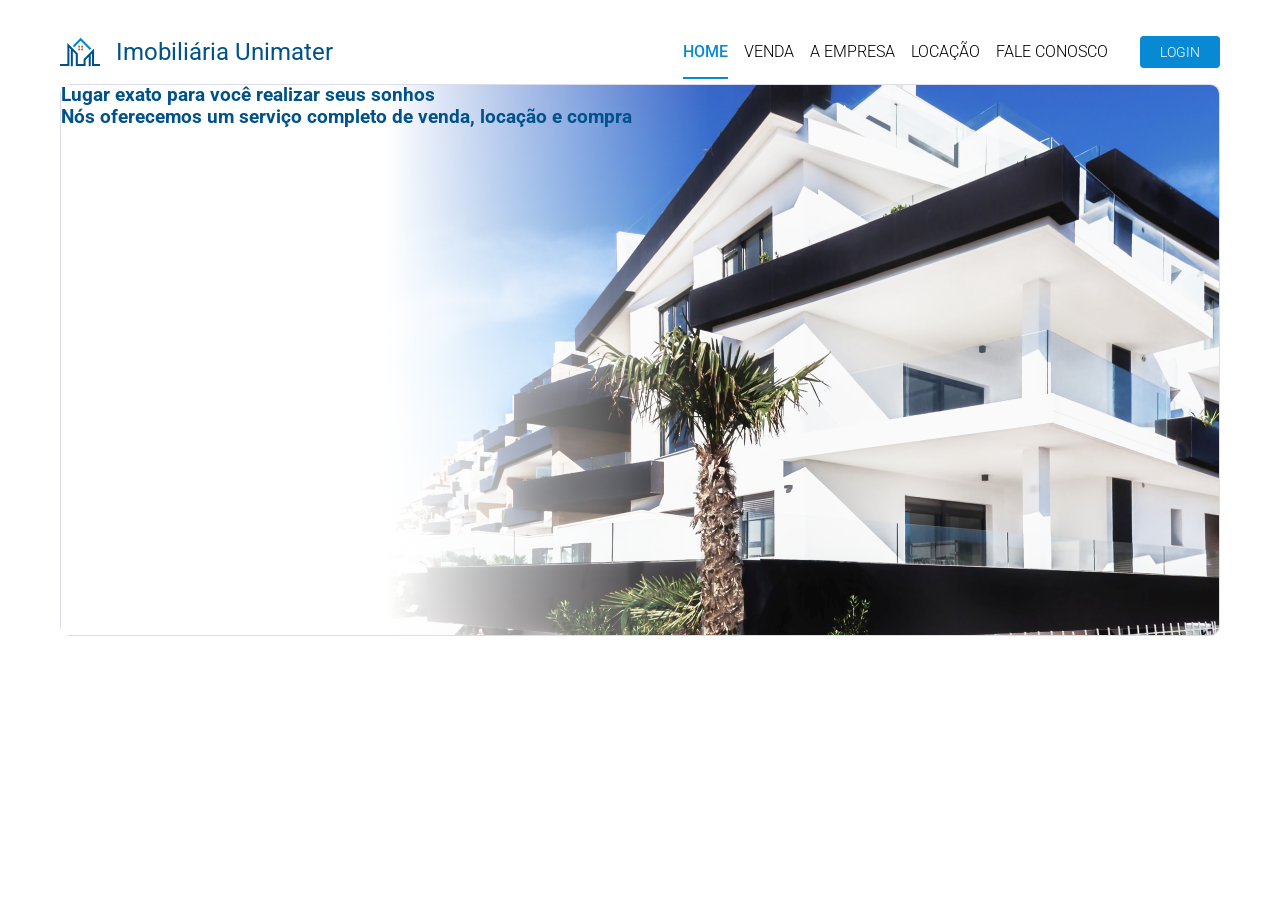
==== imovel-site/index.html @ 65fe9be4 "atualizando contúudo" ====
<!DOCTYPE html>
<html lang="pt-br">

<head>
    <meta charset="UTF-8">
    <meta name="viewport" content="width=device-width, initial-scale=1.0">
    <title>Imobiliária Unimater</title>

    <!-- Google fontes -->
    <link href="https://fonts.googleapis.com/css2?family=Roboto:wght@300;400;500;700&display=swap" rel="stylesheet" />

    <!-- CSS Normalize - Normaliza minha pagina deixando igual em qualquer navegador -->
    <link rel="stylesheet" href="./assets/css/normalize.css" />

    <!-- CSS Custom -->
    <link rel="stylesheet" href="./assets/css/style.css" />

</head>

<body>
    <header>
        <div class="container">
            <div class="brand">
                <img src="./assets/img/logo_imobiliaria.svg" alt="" />
                <h1>Imobiliária Unimater</h1>
            </div>
            <nav>
                <ul>
                    <li><a href="#" class="active">Home</a></li>
                    <li><a href="#">Venda</a></li>
                    <li><a href="#">A Empresa</a></li>
                    <li><a href="#">Locação</a></li>
                    <li><a href="#">Fale conosco</a></li>
                    <li><button>Login</button></li>
                </ul>
            </nav>
        </div>
    </header>

    <main>
        <div class="container">
            <section id="banner">
                <div class="banner-content">
                    <h3 class="banner-body1">Lugar exato para você realizar seus sonhos</h3>
                    <h3 class="banner-body2">Nós oferecemos um serviço completo de venda, locação e compra</h3>
                </div>
            </section>
            <section id="cards"></section>
            <section id="reasons"></section>
            <section id="specialists"></section>
            <section id="values"></section>
        </div>
    </main>

    <footer>
        <div class="container"></div>
    </footer>
</body>

</html>
---- imovel-site/assets/css/style.css ----
body {
    font-family: Roboto, sans-serif;
}

.container {
    max-width: 1160px;
    margin: 0 auto;
}

header {
    /* T R B L */
    padding: 1.25rem 1.25rem 0 1.25rem;
}

header .container {
    display: flex;
    flex-direction: row;
    /*alinha horizontalmente com espaço eles */
    justify-content: space-between;
    /*Alinha ao centro verticalmente*/
    align-items: center;
}

header .brand {
    display: flex;
    gap: 1rem;

}

header .brand img {
    width: 2.5rem;
}

header .brand h1 {
    font-size: 1.5rem;
    color: #01528a;
    font-weight: 400;
    line-height: 2rem;
}

header nav {}

header nav ul {
    display: flex;
    list-style-type: none;
    gap: 1rem;
}

header nav li {
    font-weight: 300;
    line-height: 2rem;
}

header nav a {
    text-decoration: none;
    color: #000000;
    text-transform: uppercase;
    padding-bottom: 1rem;
}

header nav a:hover,
header nav a.active {
    color: #0889d4;
}

header nav a.active {
    font-weight: 500;
    border-bottom: 2px solid #0889d4;
}

header nav button {
    background-color: #0889d4;
    color: #ffffff;
    border: none;
    text-transform: uppercase;
    font-weight: 300;
    font-size: 0.875rem;
    padding: 0.5rem 1.25rem;
    border-radius: 0.25rem;
    margin-left: 1rem;
}

main {}

#banner {
    height: 550px;
    border: 1px solid #dcdceb;
    background-color: #ffffff;
    border-radius: 0.625rem;
    color: #01528a;
    background-image: url('../img/background-house.png');
    background-repeat: no-repeat;
    background-position: right;
}

#banner .banner-content {
    width: 650px;
    height: 100%;
    background: linear-gradient(270deg, rgba(255, 255, 255, 0), #ffffff 50%);
}

#banner h3 {
    margin: 0;
}
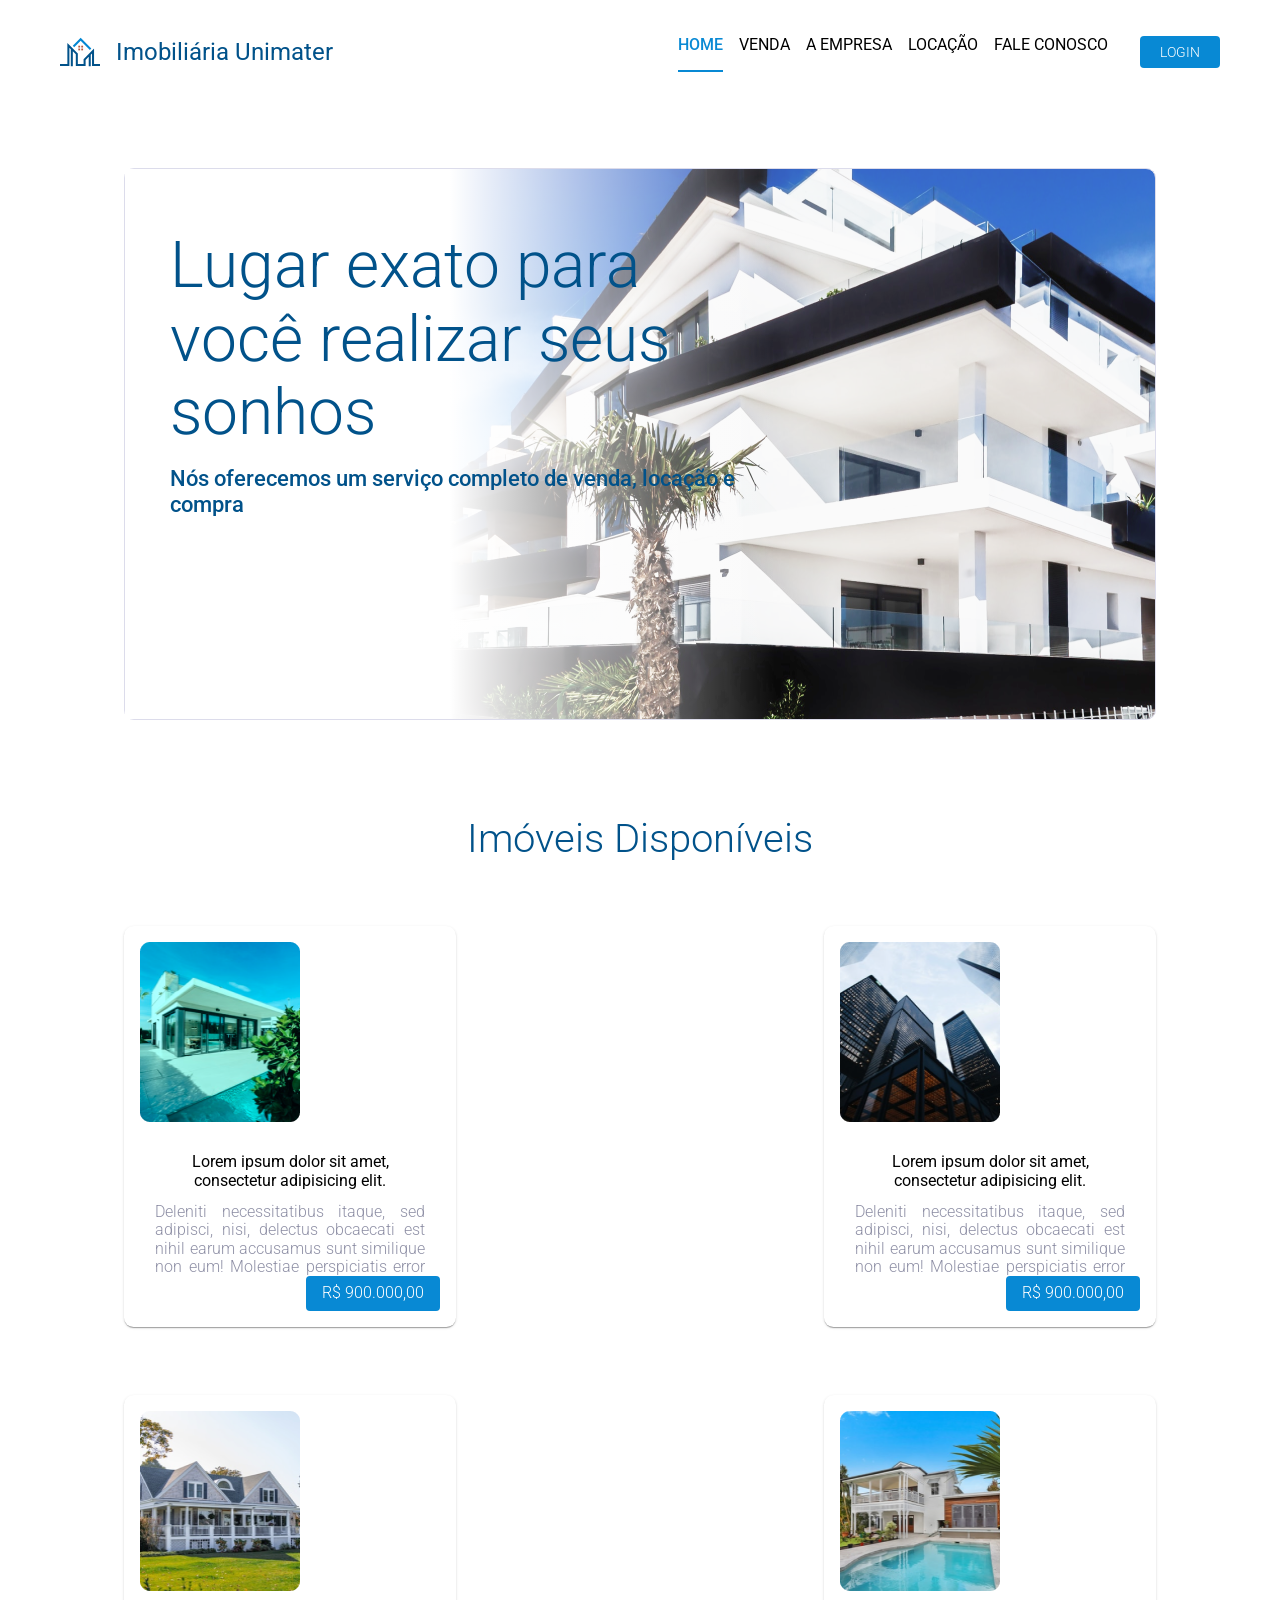
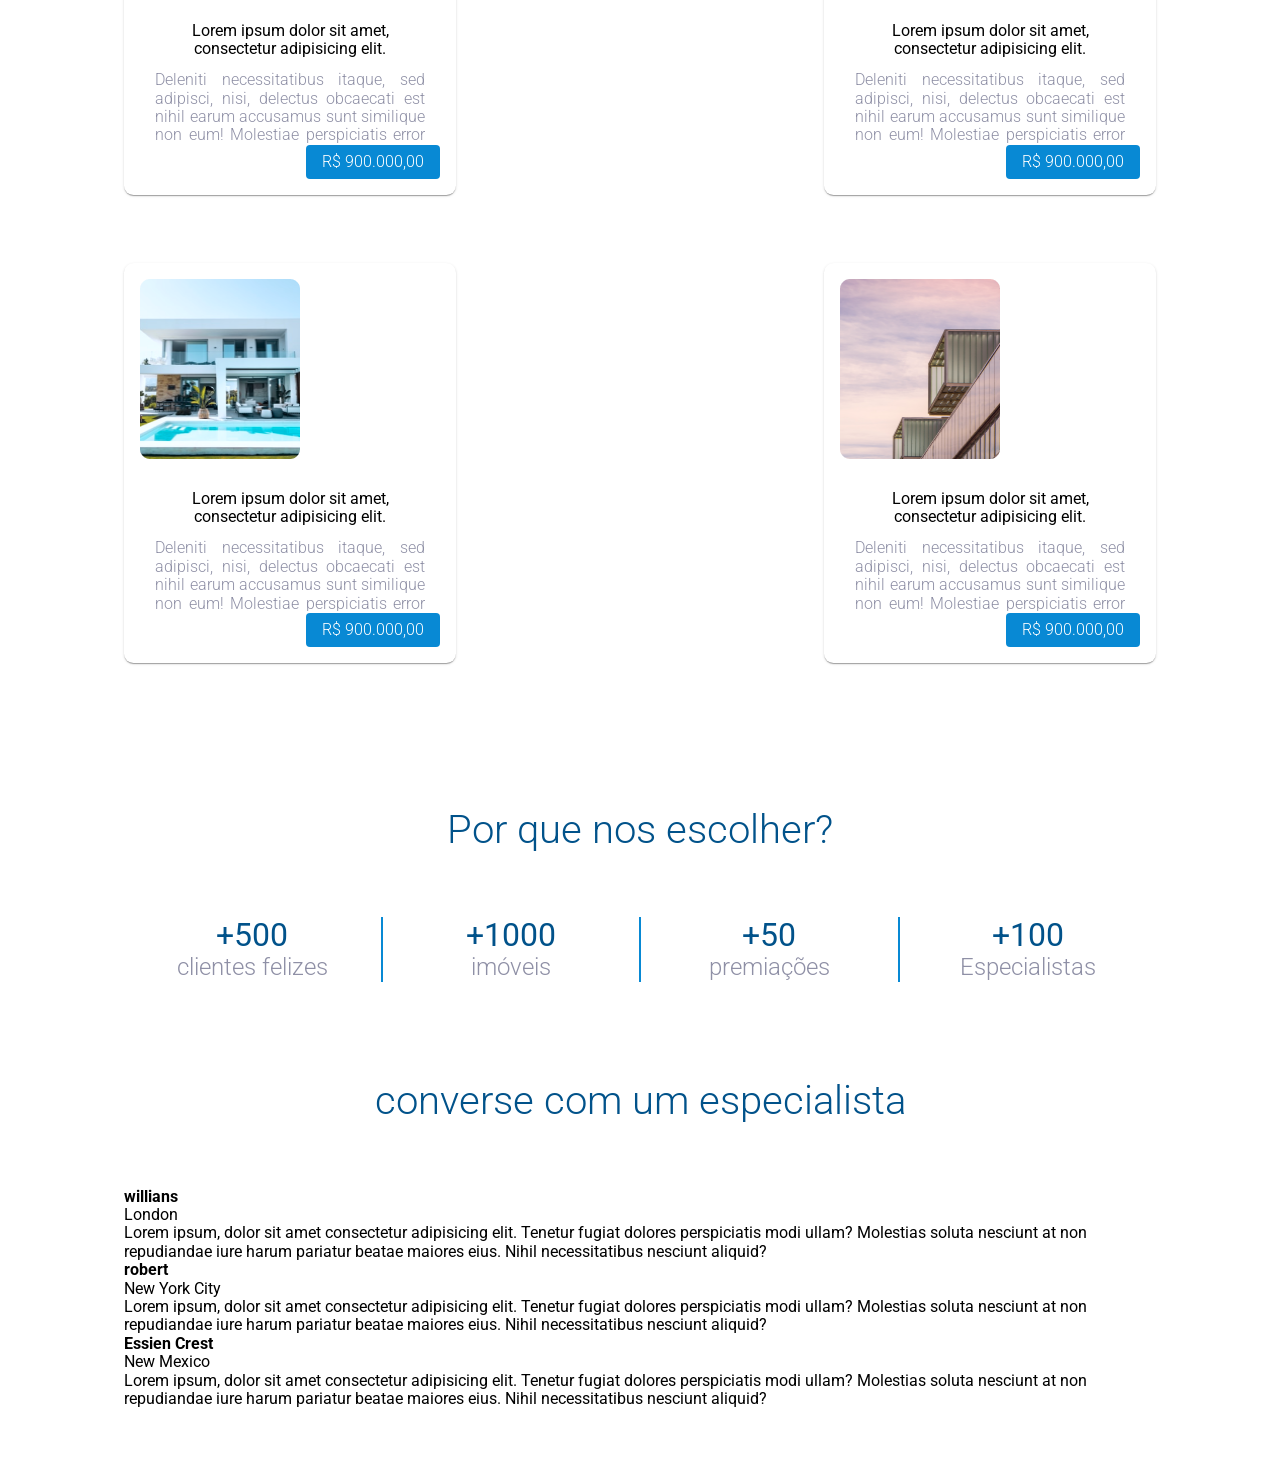
==== commit a20dba8f: "AULA 30/10/2024" ====
--- a/imovel-site/index.html
+++ b/imovel-site/index.html
@@ -9,11 +9,49 @@
     <!-- Google fontes -->
     <link href="https://fonts.googleapis.com/css2?family=Roboto:wght@300;400;500;700&display=swap" rel="stylesheet" />
 
-    <!-- CSS Normalize - Normaliza minha pagina deixando igual em qualquer navegador -->
     <link rel="stylesheet" href="./assets/css/normalize.css" />
 
     <!-- CSS Custom -->
     <link rel="stylesheet" href="./assets/css/style.css" />
+
+
+    <style>
+        /* Exemplo de CSS para organizar as imagens lado a lado */
+        .cards-content {
+            display: flex;
+            flex-wrap: wrap;
+            gap: 20px;
+            justify-content: space-between;
+        }
+
+        .card {
+            flex: 1 1 calc(33.333% - 20px); /* Cada card ocupa cerca de 33% da linha com uma margem de 20px */
+            max-width: 300px; /* Limite de largura para melhor alinhamento */
+            box-shadow: 0px 0px 10px rgba(0, 0, 0, 0.1);
+            border-radius: 8px;
+            overflow: hidden;
+            display: flex;
+            flex-direction: column;
+            background-color: #fff;
+        }
+
+        .card img {
+            width: 100%;
+            height: auto;
+            display: block;
+        }
+
+        .card-content {
+            padding: 15px;
+            text-align: center;
+        }
+
+        .card-price {
+            font-weight: bold;
+            color: #000;
+            margin-top: 10px;
+        }
+    </style>
 
 </head>
 
@@ -45,9 +83,140 @@
                     <h3 class="banner-body2">Nós oferecemos um serviço completo de venda, locação e compra</h3>
                 </div>
             </section>
+
+            <section id="cards">
+                <h2>Imóveis Disponíveis</h2>
+                <div class="cards-content">
+                    <div class="card">
+                        <img src="./assets/img/thumb1.png" />
+                        <div class="card-content">
+                            <h4>Lorem ipsum dolor sit amet, consectetur adipisicing elit.</h4>
+                            <p>Deleniti necessitatibus itaque, sed adipisci, nisi, delectus obcaecati est nihil earum accusamus sunt similique non eum! Molestiae perspiciatis error sit rerum veniam!</p>
+                            <div class="card-price">
+                                <p>R$ 900.000,00</p>
+                            </div>
+                        </div>
+                    </div>
+
+                    <div class="card">
+                        <img src="./assets/img/thumb2.png" />
+                        <div class="card-content">
+                            <h4>Lorem ipsum dolor sit amet, consectetur adipisicing elit.</h4>
+                            <p>Deleniti necessitatibus itaque, sed adipisci, nisi, delectus obcaecati est nihil earum accusamus sunt similique non eum! Molestiae perspiciatis error sit rerum veniam!</p>
+                            <div class="card-price">
+                                <p>R$ 900.000,00</p>
+                            </div>
+                        </div>
+                    </div>
+
+                    <div class="card">
+                        <img src="./assets/img/thumb3.png" />
+                        <div class="card-content">
+                            <h4>Lorem ipsum dolor sit amet, consectetur adipisicing elit.</h4>
+                            <p>Deleniti necessitatibus itaque, sed adipisci, nisi, delectus obcaecati est nihil earum accusamus sunt similique non eum! Molestiae perspiciatis error sit rerum veniam!</p>
+                            <div class="card-price">
+                                <p>R$ 900.000,00</p>
+                            </div>
+                        </div>
+                    </div>
+
+                    <div class="card">
+                        <img src="./assets/img/thumb4.png" />
+                        <div class="card-content">
+                            <h4>Lorem ipsum dolor sit amet, consectetur adipisicing elit.</h4>
+                            <p>Deleniti necessitatibus itaque, sed adipisci, nisi, delectus obcaecati est nihil earum accusamus sunt similique non eum! Molestiae perspiciatis error sit rerum veniam!</p>
+                            <div class="card-price">
+                                <p>R$ 900.000,00</p>
+                            </div>
+                        </div>
+                    </div>
+
+                    <div class="card">
+                        <img src="./assets/img/thumb5.png" />
+                        <div class="card-content">
+                            <h4>Lorem ipsum dolor sit amet, consectetur adipisicing elit.</h4>
+                            <p>Deleniti necessitatibus itaque, sed adipisci, nisi, delectus obcaecati est nihil earum accusamus sunt similique non eum! Molestiae perspiciatis error sit rerum veniam!</p>
+                            <div class="card-price">
+                                <p>R$ 900.000,00</p>
+                            </div>
+                        </div>
+                    </div>
+
+                    <div class="card">
+                        <img src="./assets/img/thumb6.png" />
+                        <div class="card-content">
+                            <h4>Lorem ipsum dolor sit amet, consectetur adipisicing elit.</h4>
+                            <p>Deleniti necessitatibus itaque, sed adipisci, nisi, delectus obcaecati est nihil earum accusamus sunt similique non eum! Molestiae perspiciatis error sit rerum veniam!</p>
+                            <div class="card-price">
+                                <p>R$ 900.000,00</p>
+                            </div>
+                        </div>
+                    </div>
+
+                </div>
+            </section>
+            <section id="reasons">
+                <h2>Por que nos escolher?</h2>
+                <div class="reasons-content">
+                    <div class="reason">
+                        <p class="reason-value">+500</p>
+                        <p class="reason-value">clientes felizes</p>
+                    </div>
+                    <div class="reason">
+                        <p class="reason-value">+1000</p>
+                        <p class="reason-value">imóveis</p>
+                    </div>
+                    <div class="reason">
+                        <p class="reason-value">+50</p>
+                        <p class="reason-value">premiações</p>
+                    </div>
+                    <div class="reason">
+                        <p class="reason-value">+100</p>
+                        <p class="reason-value">Especialistas</p>
+                    </div>
+                </div>
+            </section>
+
+
+            <section id="specialists">
+                <h2>converse com um especialista</h2>
+
+                <div class="specialists-content"></div>
+                <div class="specialist">
+                    <h4>willians</h4>
+                    <p>London</p>
+                    <p class="specialist-detail">Lorem ipsum, dolor sit amet consectetur adipisicing elit. 
+                        Tenetur fugiat dolores perspiciatis modi ullam? Molestias soluta nesciunt at non repudiandae iure harum pariatur beatae maiores eius.
+                         Nihil necessitatibus nesciunt aliquid?
+                        </p>
+                    
+                </div>
+                <div class="specialist">
+                    <h4>robert</h4>
+                    <p>New York City</p>
+                    <p class="specialist-detail">Lorem ipsum, dolor sit amet consectetur adipisicing elit. 
+                        Tenetur fugiat dolores perspiciatis modi ullam? Molestias soluta nesciunt at non repudiandae iure harum pariatur beatae maiores eius.
+                         Nihil necessitatibus nesciunt aliquid?
+                        </p>
+                    
+
+
+                </div>
+                <div class="specialist">
+                    <h4>Essien Crest</h4>
+                    <p>New Mexico</p>
+                    <p class="specialist-detail">Lorem ipsum, dolor sit amet consectetur adipisicing elit. 
+                        Tenetur fugiat dolores perspiciatis modi ullam? Molestias soluta nesciunt at non repudiandae iure harum pariatur beatae maiores eius.
+                         Nihil necessitatibus nesciunt aliquid?
+                        </p>
+                </div>
+
+            </section>
+
             <section id="cards"></section>
             <section id="reasons"></section>
             <section id="specialists"></section>
+
             <section id="values"></section>
         </div>
     </main>
@@ -57,4 +226,8 @@
     </footer>
 </body>
 
-</html>+
+</html>
+
+
+
--- a/imovel-site/assets/css/style.css
+++ b/imovel-site/assets/css/style.css
@@ -1,3 +1,8 @@
+* {
+    margin: 0;
+    padding: 0;
+}
+
 body {
     font-family: Roboto, sans-serif;
 }
@@ -8,23 +13,18 @@
 }
 
 header {
-    /* T R B L */
-    padding: 1.25rem 1.25rem 0 1.25rem;
+    padding: 1.25rem;
 }
 
 header .container {
     display: flex;
-    flex-direction: row;
-    /*alinha horizontalmente com espaço eles */
     justify-content: space-between;
-    /*Alinha ao centro verticalmente*/
     align-items: center;
 }
 
 header .brand {
     display: flex;
     gap: 1rem;
-
 }
 
 header .brand img {
@@ -38,17 +38,10 @@
     line-height: 2rem;
 }
 
-header nav {}
-
 header nav ul {
     display: flex;
     list-style-type: none;
     gap: 1rem;
-}
-
-header nav li {
-    font-weight: 300;
-    line-height: 2rem;
 }
 
 header nav a {
@@ -61,9 +54,6 @@
 header nav a:hover,
 header nav a.active {
     color: #0889d4;
-}
-
-header nav a.active {
     font-weight: 500;
     border-bottom: 2px solid #0889d4;
 }
@@ -79,8 +69,6 @@
     border-radius: 0.25rem;
     margin-left: 1rem;
 }
-
-main {}
 
 #banner {
     height: 550px;
@@ -99,6 +87,109 @@
     background: linear-gradient(270deg, rgba(255, 255, 255, 0), #ffffff 50%);
 }
 
-#banner h3 {
+#banner .banner-body1 {
+    padding: 3.75rem 0 0 2.8rem;
+    font-size: 4rem;
+    font-weight: 300;
+}
+
+#banner .banner-body2 {
+    margin-top: 1rem;
+    margin-left: 2.8rem;
+    font-weight: 500;
+    font-size: 1.4rem;
+}
+
+section {
+    margin: 4rem;
+}
+
+section h2 {
+    padding: 2rem 0;
+    font-weight: 300;
+    text-align: center;
+    font-size: 2.5rem;
+    color: #01528a;
+    margin: 2rem 0;
+}
+
+#cards .cards-content {
+    display: flex;
+    flex-wrap: wrap;
+    gap: 20px;
+    justify-content: space-between;
+}
+
+#cards .card {
+    width: calc(50% - 10px);
+    display: flex;
+    gap: 1rem;
+    box-shadow: rgb(0 0 0 / 20%) 0 2px 1px -1px, rgb(0 0 0 / 14%) 0 1px 1px 0, rgb(0 0 0 / 12%) 0 1px 3px 0;
+    border-radius: 0.6rem;
+    margin-bottom: 3rem;
+    padding: 1rem;
+    position: relative;
+}
+
+#cards .card img {
+    width: 160px;
+    height: 180px;
+}
+
+#cards .card h4 {
+    font-weight: 400;
+    margin-bottom: 0.8rem;
+}
+
+#cards .card p {
+    font-weight: 300;
+    text-align: justify;
+    color: #8f90a6;
+    max-height: 4.5rem;
+    overflow: hidden;
+    margin-bottom: 1.3rem;
+}
+
+#cards .card-price {
+    position: absolute;
+    display: flex;
+    justify-content: end;
+    right: 1rem;
+    bottom: 1rem;
+}
+
+#cards .card-price p {
+    background-color: #0889d4;
+    color: #fff;
+    font-size: 1rem;
+    border-radius: 0.25rem;
+    padding: 0.5rem 1rem;
     margin: 0;
-}+}
+
+#reasons .reasons-content {
+    display: flex;
+    justify-content: space-between;
+}
+
+#reasons .reason {
+    border-left: 2px solid #0889d4;
+    width: 100%;
+    text-align: center;
+}
+
+#reasons .reason:first-of-type {
+    border-left: none;
+}
+
+#reasons .reason-value {
+    font-size: 2rem;
+    color: #01528a;
+    font-weight: 400;
+}
+
+#reasons .reason-value + p {
+    font-size: 1.5rem;
+    font-weight: 300;
+    color: #8f90a6;
+}
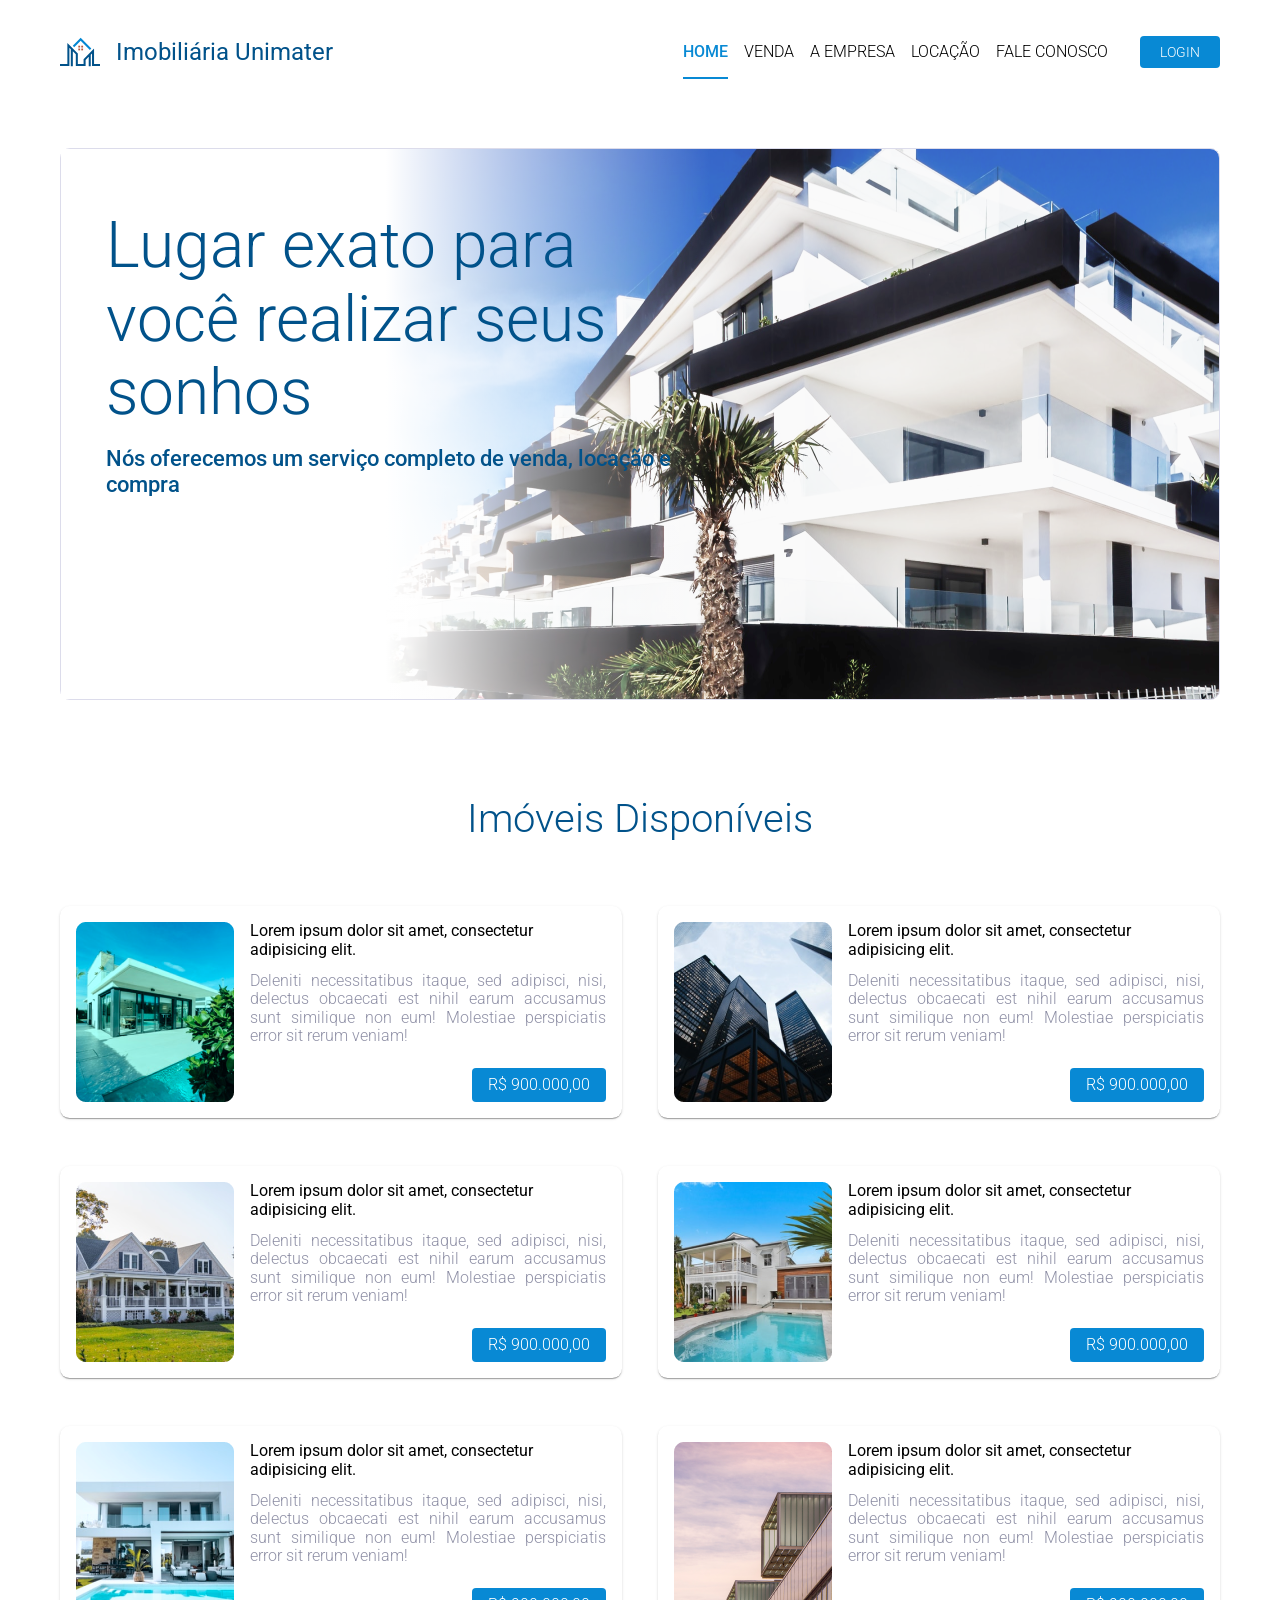
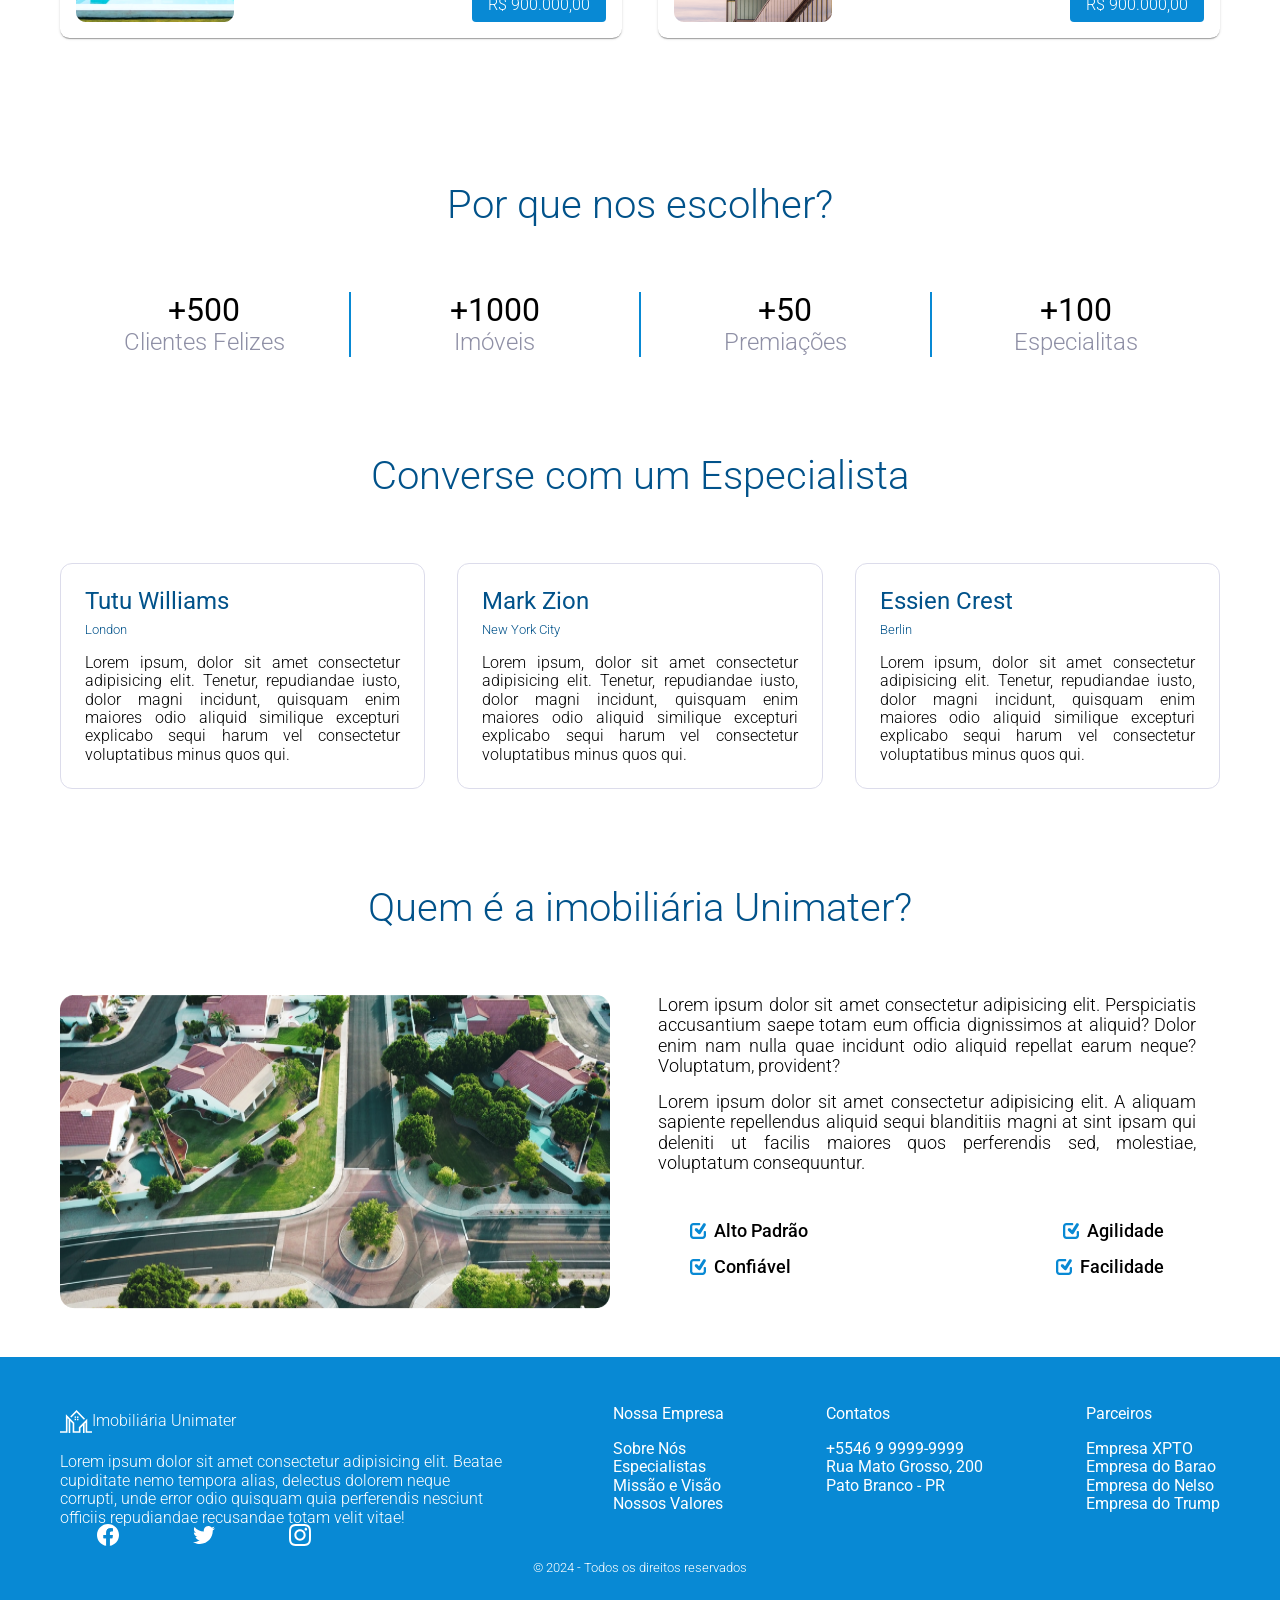
==== commit 103f86ca: "Aula 06/11/2024" ====
--- a/imovel-site/index.html
+++ b/imovel-site/index.html
@@ -9,49 +9,11 @@
     <!-- Google fontes -->
     <link href="https://fonts.googleapis.com/css2?family=Roboto:wght@300;400;500;700&display=swap" rel="stylesheet" />
 
+    <!-- CSS Normalize - Normaliza minha pagina deixando igual em qualquer navegador -->
     <link rel="stylesheet" href="./assets/css/normalize.css" />
 
     <!-- CSS Custom -->
     <link rel="stylesheet" href="./assets/css/style.css" />
-
-
-    <style>
-        /* Exemplo de CSS para organizar as imagens lado a lado */
-        .cards-content {
-            display: flex;
-            flex-wrap: wrap;
-            gap: 20px;
-            justify-content: space-between;
-        }
-
-        .card {
-            flex: 1 1 calc(33.333% - 20px); /* Cada card ocupa cerca de 33% da linha com uma margem de 20px */
-            max-width: 300px; /* Limite de largura para melhor alinhamento */
-            box-shadow: 0px 0px 10px rgba(0, 0, 0, 0.1);
-            border-radius: 8px;
-            overflow: hidden;
-            display: flex;
-            flex-direction: column;
-            background-color: #fff;
-        }
-
-        .card img {
-            width: 100%;
-            height: auto;
-            display: block;
-        }
-
-        .card-content {
-            padding: 15px;
-            text-align: center;
-        }
-
-        .card-price {
-            font-weight: bold;
-            color: #000;
-            margin-top: 10px;
-        }
-    </style>
 
 </head>
 
@@ -83,15 +45,16 @@
                     <h3 class="banner-body2">Nós oferecemos um serviço completo de venda, locação e compra</h3>
                 </div>
             </section>
-
             <section id="cards">
                 <h2>Imóveis Disponíveis</h2>
                 <div class="cards-content">
+
                     <div class="card">
                         <img src="./assets/img/thumb1.png" />
                         <div class="card-content">
                             <h4>Lorem ipsum dolor sit amet, consectetur adipisicing elit.</h4>
-                            <p>Deleniti necessitatibus itaque, sed adipisci, nisi, delectus obcaecati est nihil earum accusamus sunt similique non eum! Molestiae perspiciatis error sit rerum veniam!</p>
+                            <p> Deleniti necessitatibus itaque, sed adipisci, nisi, delectus obcaecati est nihil earum
+                                accusamus sunt similique non eum! Molestiae perspiciatis error sit rerum veniam!</p>
                             <div class="card-price">
                                 <p>R$ 900.000,00</p>
                             </div>
@@ -102,7 +65,8 @@
                         <img src="./assets/img/thumb2.png" />
                         <div class="card-content">
                             <h4>Lorem ipsum dolor sit amet, consectetur adipisicing elit.</h4>
-                            <p>Deleniti necessitatibus itaque, sed adipisci, nisi, delectus obcaecati est nihil earum accusamus sunt similique non eum! Molestiae perspiciatis error sit rerum veniam!</p>
+                            <p> Deleniti necessitatibus itaque, sed adipisci, nisi, delectus obcaecati est nihil earum
+                                accusamus sunt similique non eum! Molestiae perspiciatis error sit rerum veniam!</p>
                             <div class="card-price">
                                 <p>R$ 900.000,00</p>
                             </div>
@@ -113,7 +77,8 @@
                         <img src="./assets/img/thumb3.png" />
                         <div class="card-content">
                             <h4>Lorem ipsum dolor sit amet, consectetur adipisicing elit.</h4>
-                            <p>Deleniti necessitatibus itaque, sed adipisci, nisi, delectus obcaecati est nihil earum accusamus sunt similique non eum! Molestiae perspiciatis error sit rerum veniam!</p>
+                            <p> Deleniti necessitatibus itaque, sed adipisci, nisi, delectus obcaecati est nihil earum
+                                accusamus sunt similique non eum! Molestiae perspiciatis error sit rerum veniam!</p>
                             <div class="card-price">
                                 <p>R$ 900.000,00</p>
                             </div>
@@ -124,7 +89,8 @@
                         <img src="./assets/img/thumb4.png" />
                         <div class="card-content">
                             <h4>Lorem ipsum dolor sit amet, consectetur adipisicing elit.</h4>
-                            <p>Deleniti necessitatibus itaque, sed adipisci, nisi, delectus obcaecati est nihil earum accusamus sunt similique non eum! Molestiae perspiciatis error sit rerum veniam!</p>
+                            <p> Deleniti necessitatibus itaque, sed adipisci, nisi, delectus obcaecati est nihil earum
+                                accusamus sunt similique non eum! Molestiae perspiciatis error sit rerum veniam!</p>
                             <div class="card-price">
                                 <p>R$ 900.000,00</p>
                             </div>
@@ -135,7 +101,8 @@
                         <img src="./assets/img/thumb5.png" />
                         <div class="card-content">
                             <h4>Lorem ipsum dolor sit amet, consectetur adipisicing elit.</h4>
-                            <p>Deleniti necessitatibus itaque, sed adipisci, nisi, delectus obcaecati est nihil earum accusamus sunt similique non eum! Molestiae perspiciatis error sit rerum veniam!</p>
+                            <p> Deleniti necessitatibus itaque, sed adipisci, nisi, delectus obcaecati est nihil earum
+                                accusamus sunt similique non eum! Molestiae perspiciatis error sit rerum veniam!</p>
                             <div class="card-price">
                                 <p>R$ 900.000,00</p>
                             </div>
@@ -146,7 +113,8 @@
                         <img src="./assets/img/thumb6.png" />
                         <div class="card-content">
                             <h4>Lorem ipsum dolor sit amet, consectetur adipisicing elit.</h4>
-                            <p>Deleniti necessitatibus itaque, sed adipisci, nisi, delectus obcaecati est nihil earum accusamus sunt similique non eum! Molestiae perspiciatis error sit rerum veniam!</p>
+                            <p> Deleniti necessitatibus itaque, sed adipisci, nisi, delectus obcaecati est nihil earum
+                                accusamus sunt similique non eum! Molestiae perspiciatis error sit rerum veniam!</p>
                             <div class="card-price">
                                 <p>R$ 900.000,00</p>
                             </div>
@@ -157,77 +125,147 @@
             </section>
             <section id="reasons">
                 <h2>Por que nos escolher?</h2>
+
                 <div class="reasons-content">
+
                     <div class="reason">
                         <p class="reason-value">+500</p>
-                        <p class="reason-value">clientes felizes</p>
-                    </div>
+                        <p class="reason-label">Clientes Felizes</p>
+                    </div>
+
                     <div class="reason">
                         <p class="reason-value">+1000</p>
-                        <p class="reason-value">imóveis</p>
-                    </div>
+                        <p class="reason-label">Imóveis</p>
+                    </div>
+
                     <div class="reason">
                         <p class="reason-value">+50</p>
-                        <p class="reason-value">premiações</p>
-                    </div>
+                        <p class="reason-label">Premiações</p>
+                    </div>
+
                     <div class="reason">
                         <p class="reason-value">+100</p>
-                        <p class="reason-value">Especialistas</p>
-                    </div>
-                </div>
-            </section>
-
-
+                        <p class="reason-label">Especialitas</p>
+                    </div>
+
+                </div>
+            </section>
             <section id="specialists">
-                <h2>converse com um especialista</h2>
-
-                <div class="specialists-content"></div>
-                <div class="specialist">
-                    <h4>willians</h4>
-                    <p>London</p>
-                    <p class="specialist-detail">Lorem ipsum, dolor sit amet consectetur adipisicing elit. 
-                        Tenetur fugiat dolores perspiciatis modi ullam? Molestias soluta nesciunt at non repudiandae iure harum pariatur beatae maiores eius.
-                         Nihil necessitatibus nesciunt aliquid?
-                        </p>
+                <h2>Converse com um Especialista</h2>
+
+                <div class="specialists-content">
+                    <div class="specialist">
+                        <h4>Tutu Williams</h4>
+                        <p>London</p>
+                        <p class="specialist-detail">Lorem ipsum, dolor sit amet consectetur adipisicing elit. Tenetur,
+                            repudiandae iusto, dolor magni incidunt, quisquam enim maiores odio aliquid similique
+                            excepturi explicabo sequi harum vel consectetur voluptatibus minus quos qui.</p>
+                    </div>
+
+                    <div class="specialist">
+                        <h4>Mark Zion</h4>
+                        <p>New York City</p>
+                        <p class="specialist-detail">Lorem ipsum, dolor sit amet consectetur adipisicing elit. Tenetur,
+                            repudiandae iusto, dolor magni incidunt, quisquam enim maiores odio aliquid similique
+                            excepturi explicabo sequi harum vel consectetur voluptatibus minus quos qui.</p>
+                    </div>
+
+
+                    <div class="specialist">
+                        <h4>Essien Crest</h4>
+                        <p>Berlin</p>
+                        <p class="specialist-detail">Lorem ipsum, dolor sit amet consectetur adipisicing elit. Tenetur,
+                            repudiandae iusto, dolor magni incidunt, quisquam enim maiores odio aliquid similique
+                            excepturi explicabo sequi harum vel consectetur voluptatibus minus quos qui.</p>
+                    </div>
+                </div>
+
+            </section>
+            <section id="values">
+                <h2>Quem é a imobiliária Unimater?</h2>
+                <div class="values-content">
+                    <img src="./assets/img/place-company.png" />
+
+                    <div class="values-text">
+                        <p>Lorem ipsum dolor sit amet consectetur adipisicing elit. Perspiciatis accusantium saepe totam
+                            eum officia dignissimos at aliquid? Dolor enim nam nulla quae incidunt odio aliquid repellat
+                            earum neque? Voluptatum, provident?</p>
+                        <p>Lorem ipsum dolor sit amet consectetur adipisicing elit. A aliquam sapiente repellendus
+                            aliquid sequi blanditiis magni at sint ipsam qui deleniti ut facilis maiores quos
+                            perferendis sed, molestiae, voluptatum consequuntur.</p>
+
+                        <div class="values-detail">
+                            <div class="value">
+                                <p>Alto Padrão</p>
+                                <p>Agilidade</p>
+                            </div>
+                            <div class="value">
+                                <p>Confiável</p>
+                                <p>Facilidade</p>
+                            </div>
+                        </div>
+                    </div>
+                </div>
+            </section>
+        </div>
+    </main>
+
+    <footer>
+        <div class="container">
+            <div class="footer-content">
+                <div class="footer-company">
+                    <p class="footer-brand">
+                        Imobiliária Unimater
+                    </p>
+                    <p>Lorem ipsum dolor sit amet consectetur adipisicing elit. Beatae cupiditate nemo tempora alias, 
+                        delectus dolorem neque corrupti,
+                         unde error odio quisquam quia perferendis nesciunt officiis repudiandae recusandae totam velit vitae!</p>
+                </div>
+                <div class="footer-menu">
+                    <p class="footer-menu-title">Nossa Empresa</p>
+                    <ul>
+                        <li><a href="#">Sobre Nós</a></li>
+                        <li><a href="#specialist">Especialistas</a></li>
+                        <li><a href="#">Missão e Visão</a></li>
+                        <li><a href="#values">Nossos Valores</a></li>
+                        
+                    </ul>
                     
                 </div>
-                <div class="specialist">
-                    <h4>robert</h4>
-                    <p>New York City</p>
-                    <p class="specialist-detail">Lorem ipsum, dolor sit amet consectetur adipisicing elit. 
-                        Tenetur fugiat dolores perspiciatis modi ullam? Molestias soluta nesciunt at non repudiandae iure harum pariatur beatae maiores eius.
-                         Nihil necessitatibus nesciunt aliquid?
-                        </p>
-                    
-
-
-                </div>
-                <div class="specialist">
-                    <h4>Essien Crest</h4>
-                    <p>New Mexico</p>
-                    <p class="specialist-detail">Lorem ipsum, dolor sit amet consectetur adipisicing elit. 
-                        Tenetur fugiat dolores perspiciatis modi ullam? Molestias soluta nesciunt at non repudiandae iure harum pariatur beatae maiores eius.
-                         Nihil necessitatibus nesciunt aliquid?
-                        </p>
-                </div>
-
-            </section>
-
-            <section id="cards"></section>
-            <section id="reasons"></section>
-            <section id="specialists"></section>
-
-            <section id="values"></section>
-        </div>
-    </main>
-
-    <footer>
-        <div class="container"></div>
+
+                <div class="footer-menu">
+                    <p class="footer-menu-title">Contatos</p>
+                    <ul>
+                        <li>+5546 9 9999-9999</li>
+                        <li>Rua Mato Grosso, 200</li>
+                        <li>Pato Branco - PR</li>
+                    </ul>
+                </div>
+                <div class="footer-menu">
+                    <p class="footer-menu-title">Parceiros</p>
+                    <ul>
+                        <li><a href="#">Empresa XPTO</a></li>
+                        <li><a href="#">Empresa do Barao</a></li>
+                        <li><a href="#">Empresa do Nelso</a></li>
+                        <li><a href="#">Empresa do Trump</a></li>
+                    </ul>
+                </div>
+
+            </div>
+            <div class="footer-social">
+            <span class="facebook"></span>
+            <span class="twitter"></span>
+            <span class="instagram"></span>
+            <span class="Linkedin"></span>
+        </div>
+
+            <div class="footer-copyright">
+           <P> &#169; 2024 - Todos os direitos reservados</P>
+        </div>
+
+
+        </div>
     </footer>
 </body>
 
-
-</html>
-
-
-
+</html>
--- a/imovel-site/assets/css/style.css
+++ b/imovel-site/assets/css/style.css
@@ -13,18 +13,23 @@
 }
 
 header {
-    padding: 1.25rem;
+    /* T R B L */
+    padding: 1.25rem 1.25rem 0 1.25rem;
 }
 
 header .container {
     display: flex;
-    justify-content: space-between;
-    align-items: center;
+    flex-direction: row;
+    /*alinha horizontalmente com espaço eles */
+    justify-content: space-between;
+    /*Alinha ao centro verticalmente*/
+    align-items:center;
 }
 
 header .brand {
     display: flex;
     gap: 1rem;
+
 }
 
 header .brand img {
@@ -38,10 +43,17 @@
     line-height: 2rem;
 }
 
+
+
 header nav ul {
     display: flex;
     list-style-type: none;
     gap: 1rem;
+}
+
+header nav li {
+    font-weight: 300;
+    line-height: 2rem;
 }
 
 header nav a {
@@ -54,6 +66,9 @@
 header nav a:hover,
 header nav a.active {
     color: #0889d4;
+}
+
+header nav a.active {
     font-weight: 500;
     border-bottom: 2px solid #0889d4;
 }
@@ -69,6 +84,8 @@
     border-radius: 0.25rem;
     margin-left: 1rem;
 }
+
+
 
 #banner {
     height: 550px;
@@ -87,10 +104,15 @@
     background: linear-gradient(270deg, rgba(255, 255, 255, 0), #ffffff 50%);
 }
 
+#banner h3 {
+    margin: 0;
+}
+
 #banner .banner-body1 {
     padding: 3.75rem 0 0 2.8rem;
     font-size: 4rem;
     font-weight: 300;
+
 }
 
 #banner .banner-body2 {
@@ -101,10 +123,11 @@
 }
 
 section {
-    margin: 4rem;
+    margin-top: 4rem;
 }
 
 section h2 {
+    /* T/B L/R*/
     padding: 2rem 0;
     font-weight: 300;
     text-align: center;
@@ -113,15 +136,16 @@
     margin: 2rem 0;
 }
 
+
+
 #cards .cards-content {
     display: flex;
     flex-wrap: wrap;
-    gap: 20px;
     justify-content: space-between;
 }
 
 #cards .card {
-    width: calc(50% - 10px);
+    width: 530px;
     display: flex;
     gap: 1rem;
     box-shadow: rgb(0 0 0 / 20%) 0 2px 1px -1px, rgb(0 0 0 / 14%) 0 1px 1px 0, rgb(0 0 0 / 12%) 0 1px 3px 0;
@@ -167,6 +191,8 @@
     margin: 0;
 }
 
+
+
 #reasons .reasons-content {
     display: flex;
     justify-content: space-between;
@@ -175,21 +201,191 @@
 #reasons .reason {
     border-left: 2px solid #0889d4;
     width: 100%;
-    text-align: center;
+
 }
 
 #reasons .reason:first-of-type {
     border-left: none;
 }
 
+#reasons .reason p {
+    text-align: center;
+}
+
 #reasons .reason-value {
     font-size: 2rem;
-    color: #01528a;
+}
+
+#reasons .reason-label {
+    font-size: 1.5rem;
+    font-weight: 300;
+    color: #8f90a6;
+}
+
+
+
+#specialists .specialists-content {
+    display: flex;
+    justify-content: space-between;
+    gap: 2rem;
+}
+
+#specialists .specialist {
+    width: 100%;
+    border: 1.5px solid #dcdceb;
+    border-radius: 0.75rem;
+    padding: 1.5rem;
+    color: #01528a
+}
+
+#specialists h4 {
+    font-size: 1.5rem;
     font-weight: 400;
-}
-
-#reasons .reason-value + p {
+    margin-bottom: 0.5rem;
+}
+
+#specialists p {
+    font-size: 0.8rem;
+    font-weight: 300;
+}
+
+#specialists .specialist-detail {
+    color: #000;
+    font-size: 1rem;
+    font-weight: 300;
+    text-align: justify;
+    padding-top: 1rem;
+}
+
+
+
+#values .values-content {
+    display: flex;
+    gap: 1.5rem;
+}
+
+#values .values-text {
+    display: flex;
+    flex-direction: column;
+    padding: 0 1.5rem;
+    gap: 1rem;
+}
+
+#values .values-text p {
+    font-size: 1.1rem;
+    text-align: justify;
+    font-weight: 300;
+}
+
+#values .values-text .values-detail {
+    padding: 1.5rem;
+}
+
+#values .values-detail .value {
+    display: flex;
+    justify-content: space-between;
+    padding: 0.5rem;
+}
+
+#values .value p {
+    background-image: url('../img/bullet-values.svg');
+    background-repeat: no-repeat;
+    background-position-y: center;
+    padding-left: 1.5rem;
+    font-weight: 500;
+}
+
+footer{
+    background-color: #0889d4;
+    color: #ffffff;
+    margin-top: 3rem;
+    padding: 3rem 0;
+}
+
+
+footer .footer-content {
+    display: flex;
+    justify-content: space-between;
+}
+
+footer .footer-company {
+    width: 450px;
+}
+
+footer .footer-company p{
+    font-size: 1.0rem;
+    font-weight: 300;
+
+}
+
+footer  .footer-brand {
+    background-image: url('../img/logo_imobiliaria_branca.svg');
+    background-repeat: no-repeat;
+    background-position-y: center;
+    background-size: 2rem;
+    padding-left: 2rem;
+    line-height: 2rem;
     font-size: 1.5rem;
     font-weight: 300;
-    color: #8f90a6;
-}
+    margin-bottom: 1rem;
+
+}
+
+footer.footer-menu{
+    font-size: 1rem;
+    font-weight: 300;
+}
+
+footer .footer-menu-title {
+    font-weight: 400;
+
+}
+
+footer .footer-menu ul{
+    list-style-type: none;
+    margin-top: 1rem;
+}
+
+footer .footer-menu a {
+    color:#ffffff;
+    text-decoration: none;
+}
+
+footer .footer-menu a:hover {
+    text-decoration: underline;
+}
+
+footer .footer-social span{
+    background-repeat: no-repeat;
+    background-position: center;
+    padding: 3rem;
+}
+
+footer .footer-social .facebook {
+    background-image: url('../img/icon-facebook.svg');
+    
+}
+
+footer .footer-social .twitter {
+    background-image: url('../img/icon-twitter.svg');
+
+}
+
+footer .footer-social .instagram {
+    background-image: url('../img/icon-instagram.svg');
+
+}
+
+footer .footer-social .linkedin {
+    background-image: url('../img/icon-linkedin.svg');
+
+}
+footer .footer-copyright p{
+    font-weight: 300;
+    text-align: center;
+    font-size: 0.8rem;
+    padding: 1rem;
+
+
+}
+
